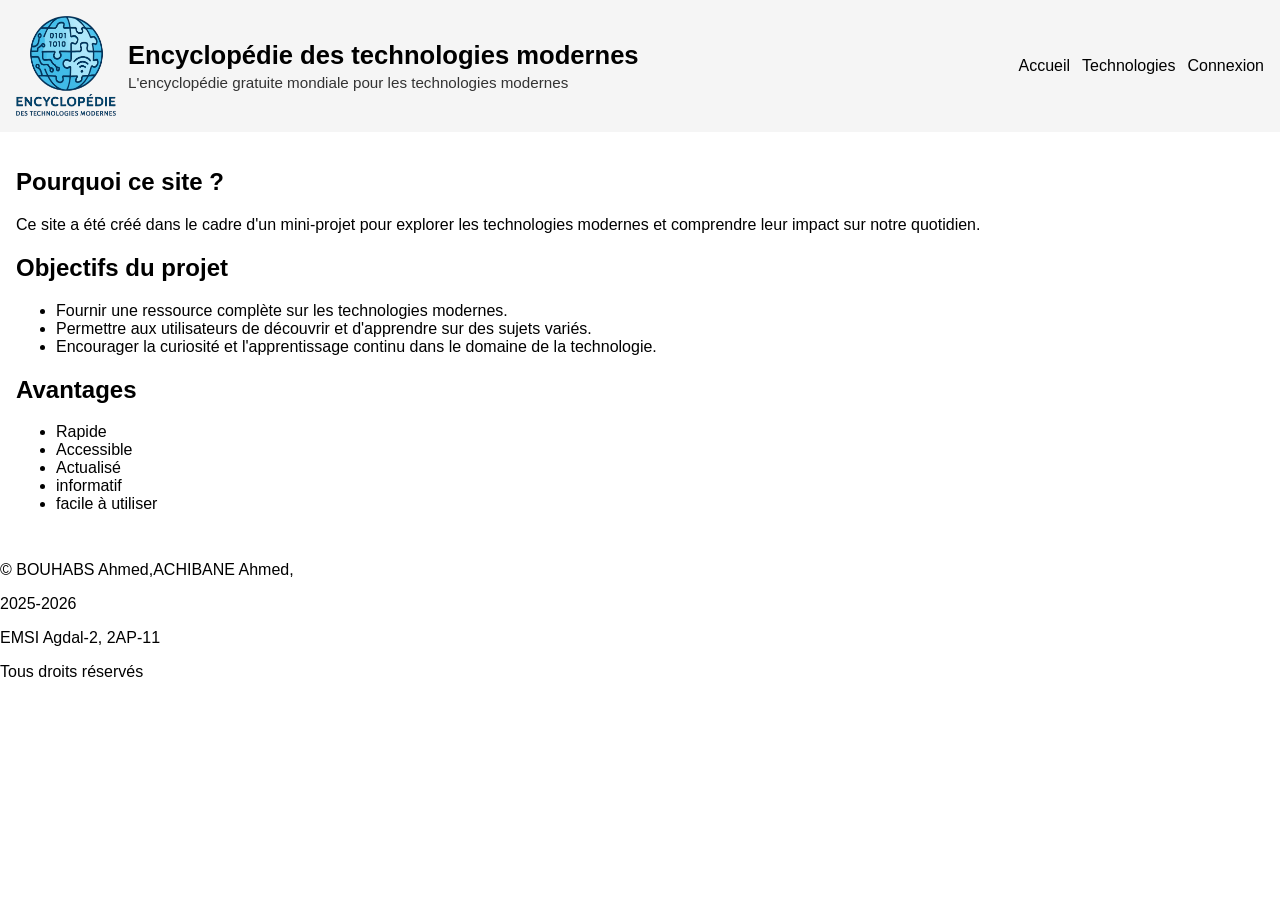
==== index.html @ a5cd09c3 "CSS + dropdown menu" ====
<!DOCTYPE html>
<html lang="en">
<head>
    <meta charset="UTF-8">
    <meta name="viewport" content="width=device-width, initial-scale=1.0">
    <title>Encyclopédie des technologies modernes</title>
    <link rel="icon" href="logo-projet.jpg" type="image/jpeg">
    <link rel="stylesheet" href="styles.css">
</head>

<body>
    <header>
        <div class="brand">
            <img src="logo-projet.jpg" alt="Logo Encyclopédie des technologies modernes" width="100" height="100">
            <div>
                <h1>Encyclopédie des technologies modernes</h1>
                <p>L'encyclopédie gratuite mondiale pour les technologies modernes</p>
            </div>
        </div>
        <nav>
            <a href="index.html">Accueil</a>
            <details>
                <summary>Technologies</summary>
                <div class="dropdown-links">
                    <a href="cloud.html">Cloud Computing</a>
                    <a href="ai.html">Intelligence Artificielle</a>
                    <a href="web.html">Développement Web</a>
                    <a href="Compare.html">Développement Mobile</a>
                </div>
            </details>
            <a class="login" href="login.html">Connexion</a>
        </nav>
    </header>
    <main>
        <section>
            <h2>Pourquoi ce site ?</h2>
            <p>Ce site a été créé dans le cadre d'un mini-projet pour explorer les technologies modernes et comprendre leur impact sur notre quotidien.</p>
        </section>
        <section>
            <h2>Objectifs du projet</h2>
            <ul>
                <li>Fournir une ressource complète sur les technologies modernes.</li>
                <li>Permettre aux utilisateurs de découvrir et d'apprendre sur des sujets variés.</li>
                <li>Encourager la curiosité et l'apprentissage continu dans le domaine de la technologie.</li>
            </ul>
        </section>
        <section>
            <h2>Avantages</h2>
            <ul>
                <li>Rapide</li>
                <li>Accessible</li>
                <li>Actualisé</li>
                <li>informatif</li>
                <li>facile à utiliser</li>
            </ul>
        </section>
    </main>
    <footer>
        <p>&copy; BOUHABS Ahmed,ACHIBANE Ahmed,</p>
        <p> 2025-2026</p>
        <p> EMSI Agdal-2, 2AP-11</p>
        <p> Tous droits réservés</p>
    </footer>
    </body>
---- styles.css ----
body {
    margin: 0;
    font-family: Arial, Helvetica, sans-serif;
}


header {
    display: flex;
    flex-wrap: wrap;
    align-items: center;
    gap: 16px;
    padding: 16px;
    background: #f5f5f5;
}


.brand {
    display: flex;
    align-items: center;
    gap: 12px;
}

.brand div {
    display: flex;
    flex-direction: column;
}

.brand h1 {
    margin: 0;
    font-size: 1.6rem;
}

.brand p {
    margin: 4px 0 0;
    font-size: 0.95rem;
    color: #333;
}


nav {
    display: flex;
    align-items: center;
    gap: 12px;
    margin-left: auto;
}

nav a, nav summary {
    text-decoration: none;
    color: #000;
    cursor: pointer;
    font-weight: 500;
}


nav details {
    position: relative;
}

nav details summary {
    list-style: none;
}

nav .dropdown-links {
    display: none;
    position: absolute;
    top: 100%;
    left: 0;
    background: #fff;
    border: 1px solid #ccc;
    padding: 8px;
    box-shadow: 0 2px 6px rgba(0,0,0,.15);
    min-width: 180px;
    z-index: 10;
}

nav details[open] .dropdown-links {
    display: flex;
    flex-direction: column;
}

nav .dropdown-links a {
    margin: 4px 0;
}


.page-title {
    width: 100%;
    margin: 0;
    padding-top: 10px;
}

main {
    padding: 16px;
}
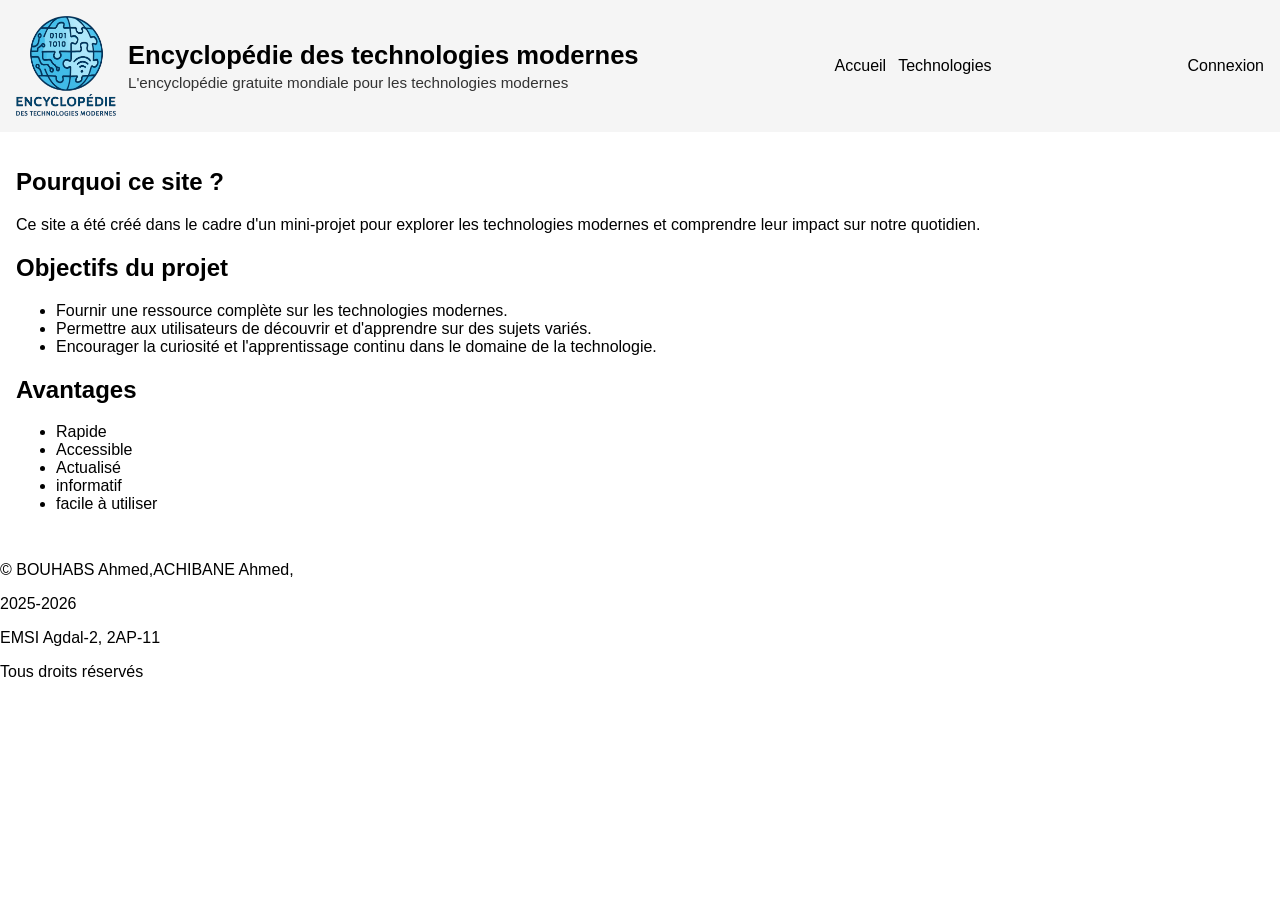
==== commit ad292d5d: "màj d'ecriture type shiii" ====
--- a/index.html
+++ b/index.html
@@ -17,7 +17,7 @@
                 <p>L'encyclopédie gratuite mondiale pour les technologies modernes</p>
             </div>
         </div>
-        <nav>
+        <nav class="main-nav">
             <a href="index.html">Accueil</a>
             <details>
                 <summary>Technologies</summary>
@@ -28,6 +28,8 @@
                     <a href="Compare.html">Développement Mobile</a>
                 </div>
             </details>
+        </nav>
+        <nav class="login-nav">
             <a class="login" href="login.html">Connexion</a>
         </nav>
     </header>
--- a/styles.css
+++ b/styles.css
@@ -84,12 +84,65 @@
 }
 
 
-.page-title {
-    width: 100%;
-    margin: 0;
-    padding-top: 10px;
+main {
+    padding: 16px;
 }
 
-main {
-    padding: 16px;
+
+.main-nav {
+    display: flex;
+    align-items: center;
+    gap: 12px;
+}
+
+.main-nav a, .main-nav summary {
+    text-decoration: none;
+    color: #000;
+    cursor: pointer;
+    font-weight: 500;
+}
+
+
+.main-nav details {
+    position: relative;
+}
+
+.main-nav details summary {
+    list-style: none;
+}
+
+.main-nav .dropdown-links {
+    display: none;
+    position: absolute;
+    top: 100%;
+    left: 0;
+    background: #fff;
+    border: 1px solid #ccc;
+    padding: 8px;
+    box-shadow: 0 2px 6px rgba(0,0,0,.15);
+    min-width: 180px;
+    z-index: 10;
+}
+
+.main-nav details[open] .dropdown-links {
+    display: flex;
+    flex-direction: column;
+}
+
+.main-nav .dropdown-links a {
+    margin: 4px 0;
+}
+
+
+.login-nav {
+    display: flex;
+    align-items: center;
+    margin-left: auto;
+}
+
+.login-nav a {
+    text-decoration: none;
+    color: #000;
+    cursor: pointer;
+    font-weight: 500;
 }
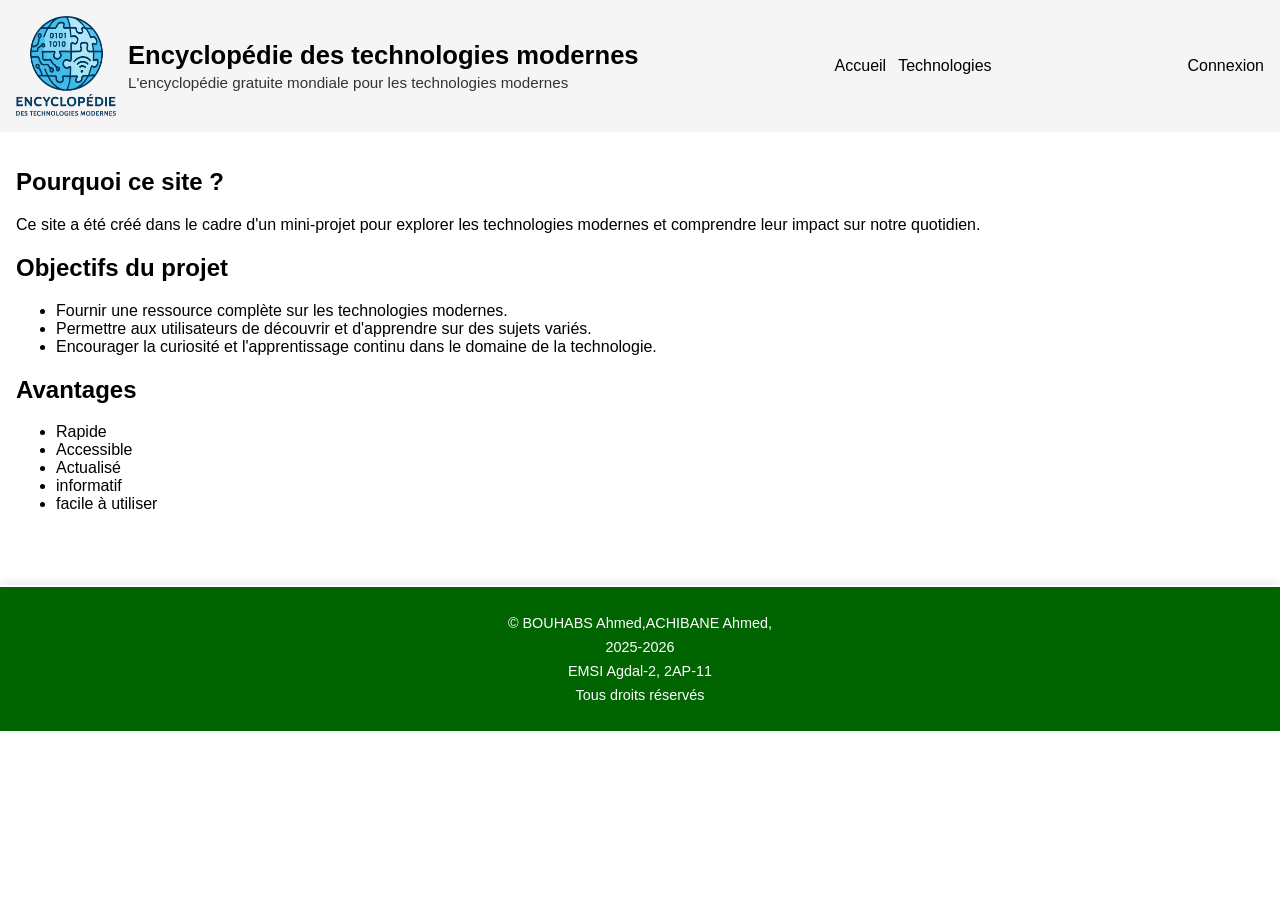
==== commit 9e2aafab: "màj" ====
--- a/index.html
+++ b/index.html
@@ -25,7 +25,7 @@
                     <a href="cloud.html">Cloud Computing</a>
                     <a href="ai.html">Intelligence Artificielle</a>
                     <a href="web.html">Développement Web</a>
-                    <a href="Compare.html">Développement Mobile</a>
+                    <a href="Compare.html">Comparaison entre les technologies</a>
                 </div>
             </details>
         </nav>
--- a/styles.css
+++ b/styles.css
@@ -145,4 +145,20 @@
     color: #000;
     cursor: pointer;
     font-weight: 500;
+}
+
+
+footer {
+    background-color: #006400;
+    color: #ffffff;
+    text-align: center;
+    padding: 20px;
+    margin-top: 40px;
+    border-top: 2px solid #ffffff;
+    box-shadow: 0 -2px 10px rgba(0,0,0,0.1);
+}
+
+footer p {
+    margin: 8px 0;
+    font-size: 0.9rem;
 }
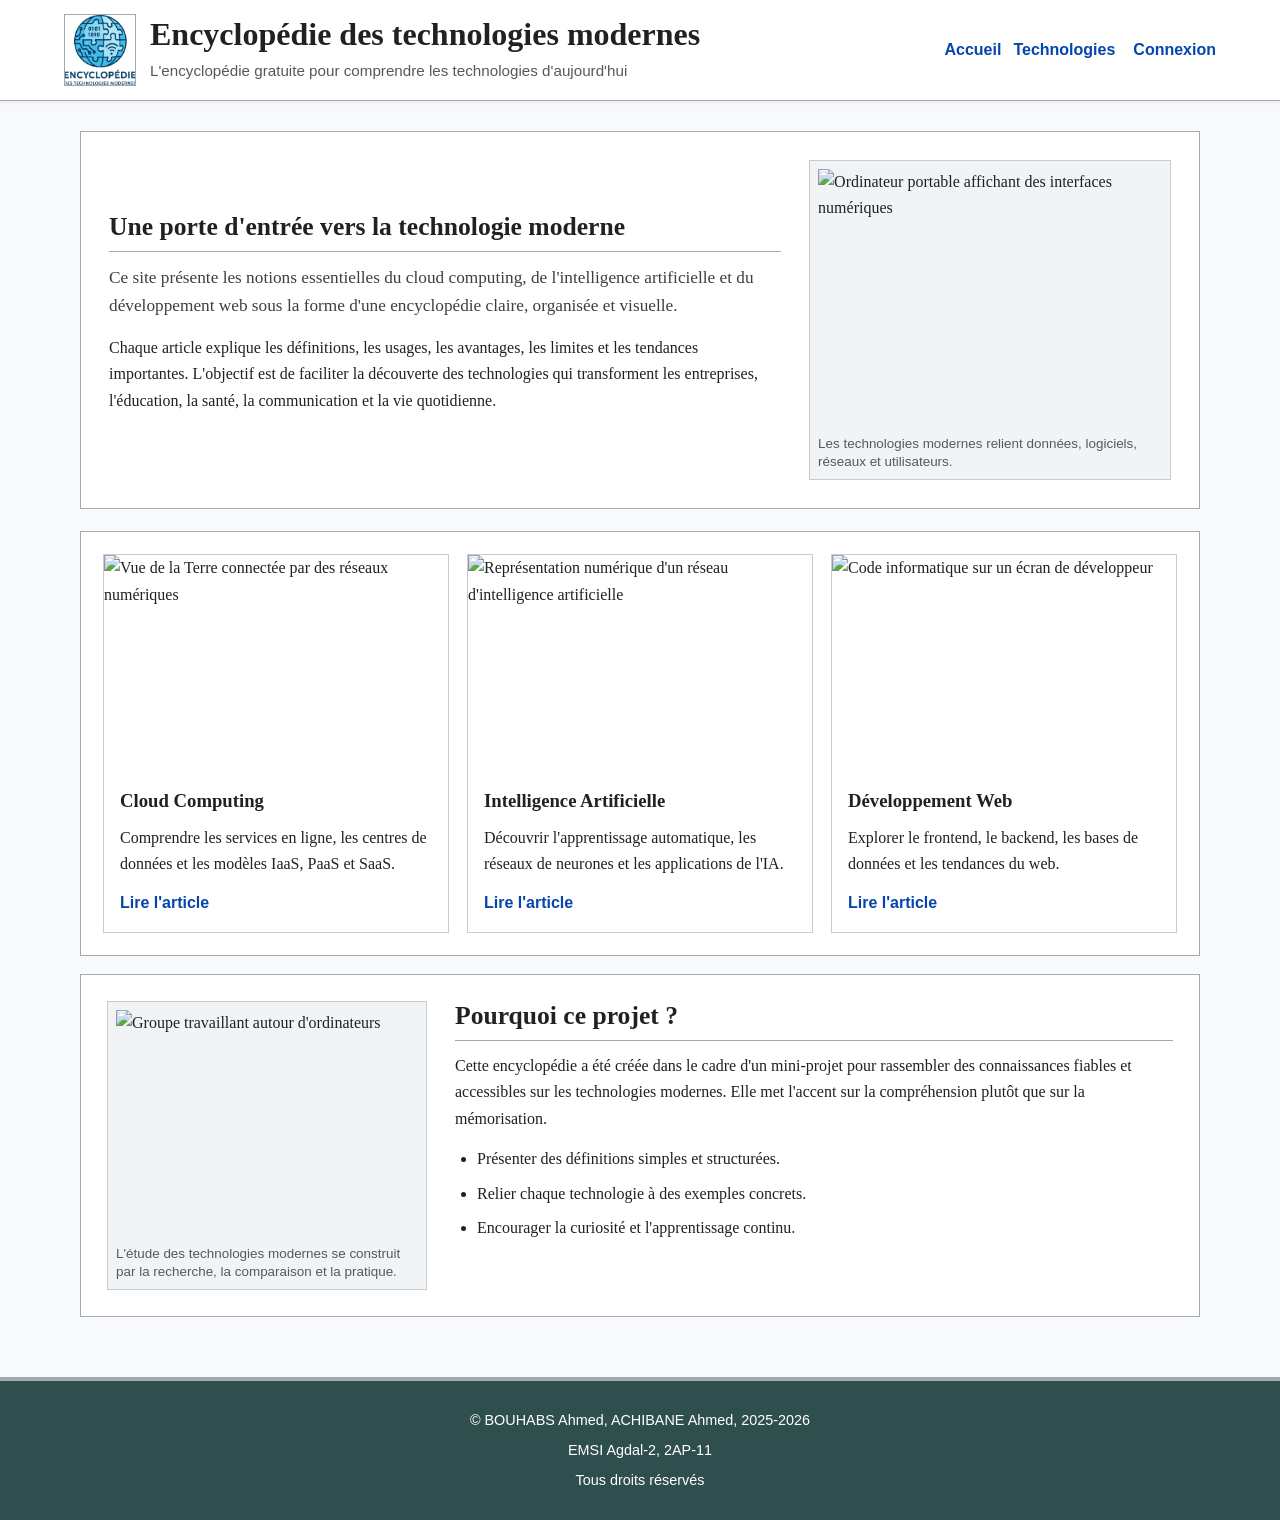
==== commit 6ecdf278: "vacation work" ====
--- a/index.html
+++ b/index.html
@@ -1,5 +1,5 @@
 <!DOCTYPE html>
-<html lang="en">
+<html lang="fr">
 <head>
     <meta charset="UTF-8">
     <meta name="viewport" content="width=device-width, initial-scale=1.0">
@@ -7,14 +7,13 @@
     <link rel="icon" href="logo-projet.jpg" type="image/jpeg">
     <link rel="stylesheet" href="styles.css">
 </head>
-
 <body>
     <header>
         <div class="brand">
             <img src="logo-projet.jpg" alt="Logo Encyclopédie des technologies modernes" width="100" height="100">
             <div>
                 <h1>Encyclopédie des technologies modernes</h1>
-                <p>L'encyclopédie gratuite mondiale pour les technologies modernes</p>
+                <p>L'encyclopédie gratuite pour comprendre les technologies d'aujourd'hui</p>
             </div>
         </div>
         <nav class="main-nav">
@@ -33,34 +32,70 @@
             <a class="login" href="login.html">Connexion</a>
         </nav>
     </header>
+
     <main>
-        <section>
-            <h2>Pourquoi ce site ?</h2>
-            <p>Ce site a été créé dans le cadre d'un mini-projet pour explorer les technologies modernes et comprendre leur impact sur notre quotidien.</p>
+        <section class="page-intro">
+            <div>
+                <h2>Une porte d'entrée vers la technologie moderne</h2>
+                <p class="lead">Ce site présente les notions essentielles du cloud computing, de l'intelligence artificielle et du développement web sous la forme d'une encyclopédie claire, organisée et visuelle.</p>
+                <p>Chaque article explique les définitions, les usages, les avantages, les limites et les tendances importantes. L'objectif est de faciliter la découverte des technologies qui transforment les entreprises, l'éducation, la santé, la communication et la vie quotidienne.</p>
+            </div>
+            <figure class="side-image">
+                <img src="https://images.unsplash.com/photo-1516321318423-f06f85e504b3?auto=format&fit=crop&w=900&q=80" alt="Ordinateur portable affichant des interfaces numériques">
+                <figcaption>Les technologies modernes relient données, logiciels, réseaux et utilisateurs.</figcaption>
+            </figure>
         </section>
-        <section>
-            <h2>Objectifs du projet</h2>
-            <ul>
-                <li>Fournir une ressource complète sur les technologies modernes.</li>
-                <li>Permettre aux utilisateurs de découvrir et d'apprendre sur des sujets variés.</li>
-                <li>Encourager la curiosité et l'apprentissage continu dans le domaine de la technologie.</li>
-            </ul>
+
+        <section class="topic-grid" aria-label="Articles principaux">
+            <article class="topic-card">
+                <img src="https://images.unsplash.com/photo-1451187580459-43490279c0fa?auto=format&fit=crop&w=900&q=80" alt="Vue de la Terre connectée par des réseaux numériques">
+                <div>
+                    <h3>Cloud Computing</h3>
+                    <p>Comprendre les services en ligne, les centres de données et les modèles IaaS, PaaS et SaaS.</p>
+                    <a href="cloud.html">Lire l'article</a>
+                </div>
+            </article>
+
+            <article class="topic-card">
+                <img src="https://images.unsplash.com/photo-1677442136019-21780ecad995?auto=format&fit=crop&w=900&q=80" alt="Représentation numérique d'un réseau d'intelligence artificielle">
+                <div>
+                    <h3>Intelligence Artificielle</h3>
+                    <p>Découvrir l'apprentissage automatique, les réseaux de neurones et les applications de l'IA.</p>
+                    <a href="ai.html">Lire l'article</a>
+                </div>
+            </article>
+
+            <article class="topic-card">
+                <img src="https://images.unsplash.com/photo-1498050108023-c5249f4df085?auto=format&fit=crop&w=900&q=80" alt="Code informatique sur un écran de développeur">
+                <div>
+                    <h3>Développement Web</h3>
+                    <p>Explorer le frontend, le backend, les bases de données et les tendances du web.</p>
+                    <a href="web.html">Lire l'article</a>
+                </div>
+            </article>
         </section>
-        <section>
-            <h2>Avantages</h2>
-            <ul>
-                <li>Rapide</li>
-                <li>Accessible</li>
-                <li>Actualisé</li>
-                <li>informatif</li>
-                <li>facile à utiliser</li>
-            </ul>
+
+        <section class="article-block image-left">
+            <div class="article-text">
+                <h2>Pourquoi ce projet ?</h2>
+                <p>Cette encyclopédie a été créée dans le cadre d'un mini-projet pour rassembler des connaissances fiables et accessibles sur les technologies modernes. Elle met l'accent sur la compréhension plutôt que sur la mémorisation.</p>
+                <ul>
+                    <li>Présenter des définitions simples et structurées.</li>
+                    <li>Relier chaque technologie à des exemples concrets.</li>
+                    <li>Encourager la curiosité et l'apprentissage continu.</li>
+                </ul>
+            </div>
+            <figure class="side-image">
+                <img src="https://images.unsplash.com/photo-1519389950473-47ba0277781c?auto=format&fit=crop&w=900&q=80" alt="Groupe travaillant autour d'ordinateurs">
+                <figcaption>L'étude des technologies modernes se construit par la recherche, la comparaison et la pratique.</figcaption>
+            </figure>
         </section>
     </main>
+
     <footer>
-        <p>&copy; BOUHABS Ahmed,ACHIBANE Ahmed,</p>
-        <p> 2025-2026</p>
-        <p> EMSI Agdal-2, 2AP-11</p>
-        <p> Tous droits réservés</p>
+        <p>&copy; BOUHABS Ahmed, ACHIBANE Ahmed, 2025-2026</p>
+        <p>EMSI Agdal-2, 2AP-11</p>
+        <p>Tous droits réservés</p>
     </footer>
-    </body>+</body>
+</html>
--- a/styles.css
+++ b/styles.css
@@ -1,57 +1,90 @@
+* {
+    box-sizing: border-box;
+}
 
 body {
     margin: 0;
-    font-family: Arial, Helvetica, sans-serif;
-}
-
+    color: #202122;
+    background: #f8f9fa;
+    font-family: Georgia, "Times New Roman", serif;
+    line-height: 1.65;
+}
+
+img {
+    max-width: 100%;
+    display: block;
+}
 
 header {
     display: flex;
     flex-wrap: wrap;
     align-items: center;
-    gap: 16px;
-    padding: 16px;
-    background: #f5f5f5;
-}
-
+    gap: 18px;
+    padding: 14px 5vw;
+    background: #ffffff;
+    border-bottom: 1px solid #a2a9b1;
+    box-shadow: 0 1px 4px rgba(32, 33, 34, 0.08);
+    position: sticky;
+    top: 0;
+    z-index: 20;
+}
 
 .brand {
     display: flex;
     align-items: center;
-    gap: 12px;
-}
-
-.brand div {
-    display: flex;
-    flex-direction: column;
+    gap: 14px;
+}
+
+.brand img {
+    width: 72px;
+    height: 72px;
+    object-fit: cover;
+    border: 1px solid #a2a9b1;
 }
 
 .brand h1 {
     margin: 0;
-    font-size: 1.6rem;
+    font-size: clamp(1.35rem, 2.5vw, 2.2rem);
+    line-height: 1.1;
+    font-weight: 700;
 }
 
 .brand p {
-    margin: 4px 0 0;
+    margin: 5px 0 0;
+    color: #54595d;
+    font-family: Arial, Helvetica, sans-serif;
     font-size: 0.95rem;
-    color: #333;
-}
-
-
-nav {
+}
+
+nav,
+.main-nav,
+.login-nav {
     display: flex;
     align-items: center;
     gap: 12px;
+}
+
+.main-nav {
     margin-left: auto;
 }
 
-nav a, nav summary {
+.login-nav {
+    margin-left: 0;
+}
+
+nav a,
+nav summary {
+    color: #0645ad;
+    cursor: pointer;
+    font-family: Arial, Helvetica, sans-serif;
+    font-weight: 600;
     text-decoration: none;
-    color: #000;
-    cursor: pointer;
-    font-weight: 500;
-}
-
+}
+
+nav a:hover,
+nav summary:hover {
+    text-decoration: underline;
+}
 
 nav details {
     position: relative;
@@ -64,101 +97,254 @@
 nav .dropdown-links {
     display: none;
     position: absolute;
-    top: 100%;
+    top: calc(100% + 10px);
     left: 0;
-    background: #fff;
-    border: 1px solid #ccc;
-    padding: 8px;
-    box-shadow: 0 2px 6px rgba(0,0,0,.15);
-    min-width: 180px;
-    z-index: 10;
+    min-width: 240px;
+    padding: 10px;
+    background: #ffffff;
+    border: 1px solid #a2a9b1;
+    box-shadow: 0 12px 28px rgba(32, 33, 34, 0.16);
+    z-index: 30;
 }
 
 nav details[open] .dropdown-links {
     display: flex;
     flex-direction: column;
-}
-
-nav .dropdown-links a {
-    margin: 4px 0;
-}
-
+    gap: 6px;
+}
 
 main {
+    width: min(1120px, calc(100% - 32px));
+    margin: 0 auto;
+    padding: 30px 0 42px;
+}
+
+.page-intro,
+.article-block,
+.topic-grid,
+.comparison-table,
+.auth-layout {
+    background: #ffffff;
+    border: 1px solid #a2a9b1;
+}
+
+.page-intro {
+    display: grid;
+    grid-template-columns: minmax(0, 1.3fr) minmax(260px, 0.7fr);
+    gap: 28px;
+    align-items: center;
+    padding: 28px;
+    margin-bottom: 22px;
+}
+
+.page-intro h2,
+.article-block h2 {
+    margin: 0 0 12px;
+    padding-bottom: 8px;
+    border-bottom: 1px solid #a2a9b1;
+    font-size: clamp(1.45rem, 2vw, 2rem);
+    line-height: 1.2;
+}
+
+.page-intro p,
+.article-block p {
+    margin: 0 0 14px;
+}
+
+.lead {
+    color: #3b4045;
+    font-size: 1.08rem;
+}
+
+.side-image {
+    margin: 0;
+    background: #f1f4f7;
+    border: 1px solid #c8ccd1;
+    padding: 8px;
+}
+
+.side-image img {
+    width: 100%;
+    aspect-ratio: 4 / 3;
+    object-fit: cover;
+}
+
+.side-image figcaption {
+    margin-top: 8px;
+    color: #54595d;
+    font-family: Arial, Helvetica, sans-serif;
+    font-size: 0.84rem;
+    line-height: 1.35;
+}
+
+.article-block {
+    display: grid;
+    grid-template-columns: minmax(0, 1fr) 320px;
+    gap: 28px;
+    align-items: start;
+    padding: 26px;
+    margin: 18px 0;
+}
+
+.article-block.image-left {
+    grid-template-columns: 320px minmax(0, 1fr);
+}
+
+.article-block.image-left .article-text {
+    order: 2;
+}
+
+.article-block.image-left .side-image {
+    order: 1;
+}
+
+.article-block ul {
+    margin: 10px 0 0;
+    padding-left: 22px;
+}
+
+.article-block li {
+    margin-bottom: 8px;
+}
+
+.topic-grid {
+    display: grid;
+    grid-template-columns: repeat(3, minmax(0, 1fr));
+    gap: 18px;
+    padding: 22px;
+    margin: 18px 0;
+}
+
+.topic-card {
+    border: 1px solid #c8ccd1;
+    background: #ffffff;
+}
+
+.topic-card img {
+    width: 100%;
+    aspect-ratio: 16 / 10;
+    object-fit: cover;
+}
+
+.topic-card div {
     padding: 16px;
 }
 
-
-.main-nav {
-    display: flex;
-    align-items: center;
-    gap: 12px;
-}
-
-.main-nav a, .main-nav summary {
+.topic-card h3 {
+    margin: 0 0 8px;
+}
+
+.topic-card p {
+    margin: 0 0 12px;
+}
+
+.topic-card a {
+    color: #0645ad;
+    font-family: Arial, Helvetica, sans-serif;
+    font-weight: 700;
     text-decoration: none;
-    color: #000;
+}
+
+.comparison-table {
+    width: 100%;
+    border-collapse: collapse;
+    margin: 18px 0;
+    font-family: Arial, Helvetica, sans-serif;
+}
+
+.comparison-table th,
+.comparison-table td {
+    padding: 14px;
+    border: 1px solid #a2a9b1;
+    vertical-align: top;
+}
+
+.comparison-table th {
+    background: #eaecf0;
+    text-align: left;
+}
+
+.auth-layout {
+    display: grid;
+    grid-template-columns: minmax(260px, 440px) minmax(260px, 1fr);
+    gap: 28px;
+    align-items: center;
+    padding: 28px;
+}
+
+form {
+    font-family: Arial, Helvetica, sans-serif;
+}
+
+label {
+    display: block;
+    margin-top: 14px;
+    font-weight: 700;
+}
+
+input[type="text"],
+input[type="email"],
+input[type="password"] {
+    width: 100%;
+    padding: 12px;
+    border: 1px solid #a2a9b1;
+    font-size: 1rem;
+}
+
+input[type="submit"] {
+    margin-top: 18px;
+    padding: 12px 18px;
+    color: #ffffff;
+    background: #3366cc;
+    border: 0;
     cursor: pointer;
-    font-weight: 500;
-}
-
-
-.main-nav details {
-    position: relative;
-}
-
-.main-nav details summary {
-    list-style: none;
-}
-
-.main-nav .dropdown-links {
-    display: none;
-    position: absolute;
-    top: 100%;
-    left: 0;
-    background: #fff;
-    border: 1px solid #ccc;
-    padding: 8px;
-    box-shadow: 0 2px 6px rgba(0,0,0,.15);
-    min-width: 180px;
-    z-index: 10;
-}
-
-.main-nav details[open] .dropdown-links {
-    display: flex;
-    flex-direction: column;
-}
-
-.main-nav .dropdown-links a {
-    margin: 4px 0;
-}
-
-
-.login-nav {
-    display: flex;
-    align-items: center;
-    margin-left: auto;
-}
-
-.login-nav a {
-    text-decoration: none;
-    color: #000;
-    cursor: pointer;
-    font-weight: 500;
-}
-
+    font-weight: 700;
+}
+
+form a {
+    display: block;
+    margin-top: 12px;
+    color: #0645ad;
+}
 
 footer {
-    background-color: #006400;
+    padding: 22px 5vw;
     color: #ffffff;
+    background-color: #2f4f4f;
+    border-top: 4px solid #a2a9b1;
     text-align: center;
-    padding: 20px;
-    margin-top: 40px;
-    border-top: 2px solid #ffffff;
-    box-shadow: 0 -2px 10px rgba(0,0,0,0.1);
+    font-family: Arial, Helvetica, sans-serif;
 }
 
 footer p {
-    margin: 8px 0;
+    margin: 6px 0;
     font-size: 0.9rem;
-}+}
+
+@media (max-width: 820px) {
+    header {
+        align-items: flex-start;
+    }
+
+    .main-nav,
+    .login-nav {
+        width: 100%;
+        margin-left: 0;
+    }
+
+    .page-intro,
+    .article-block,
+    .article-block.image-left,
+    .auth-layout {
+        grid-template-columns: 1fr;
+    }
+
+    .article-block.image-left .article-text,
+    .article-block.image-left .side-image {
+        order: initial;
+    }
+
+    .topic-grid {
+        grid-template-columns: 1fr;
+    }
+}
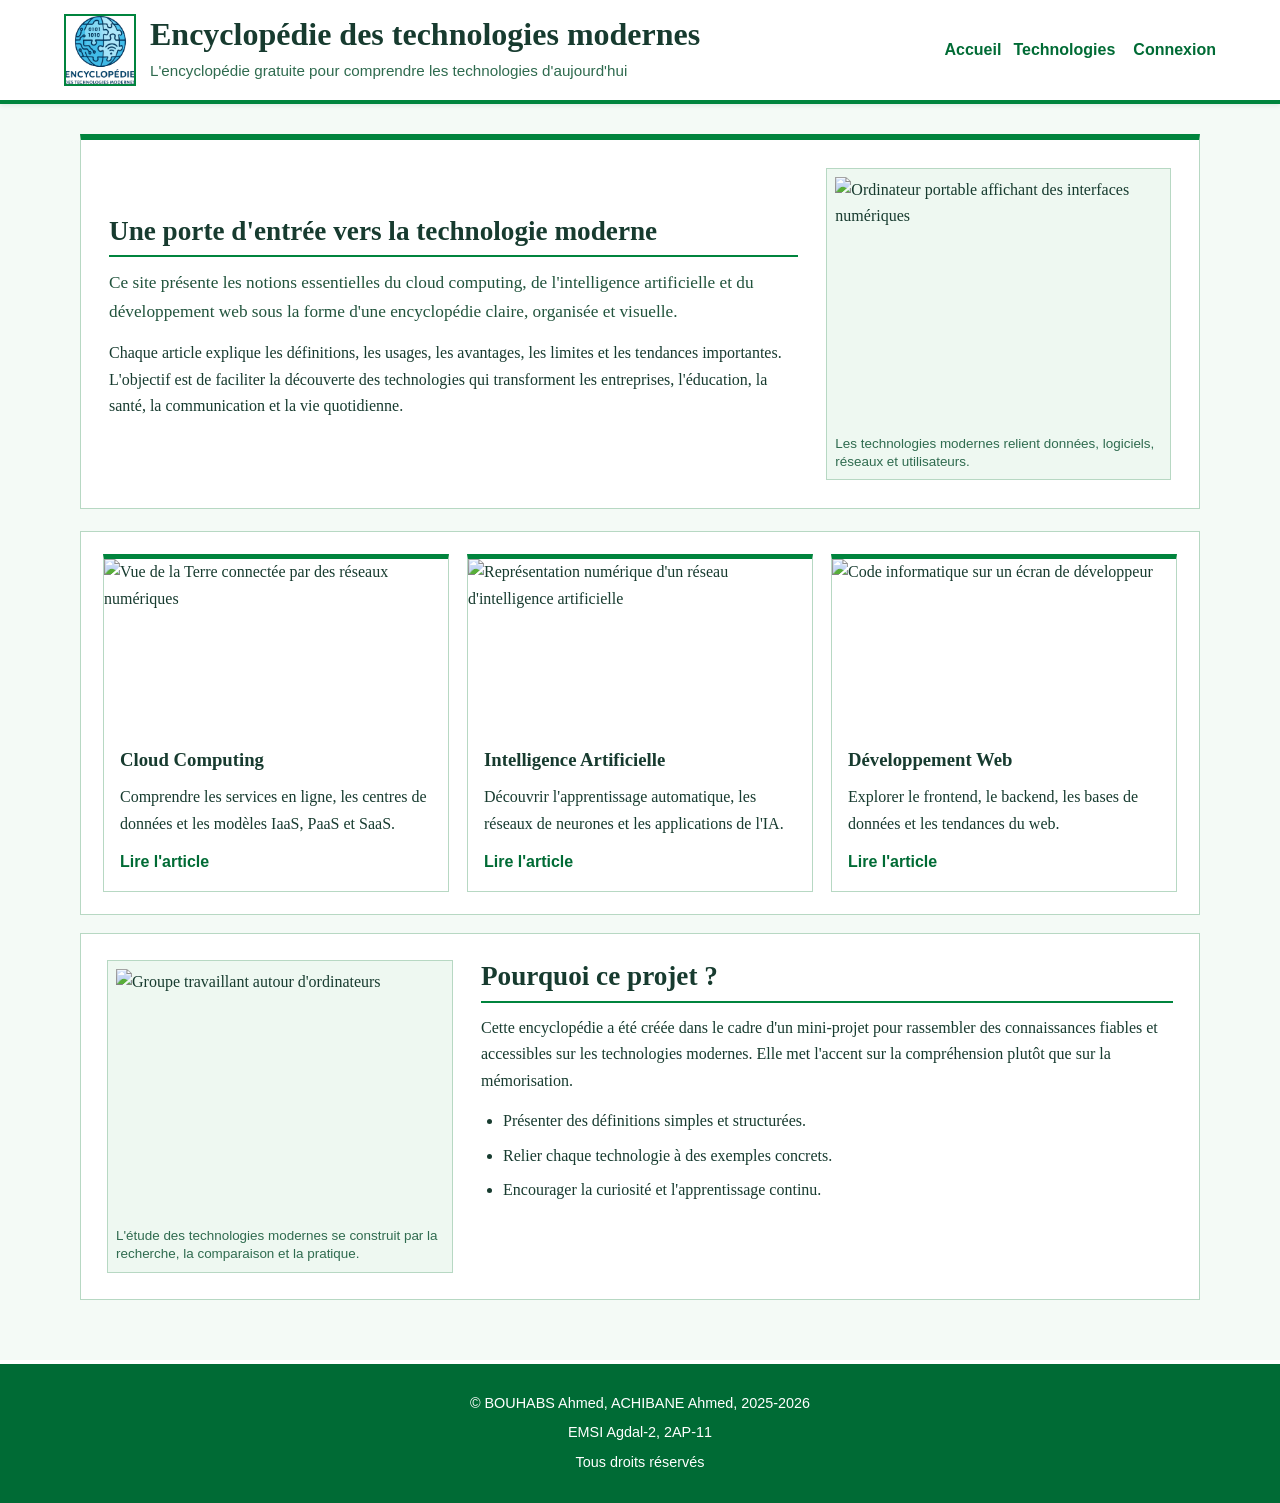
==== commit a581a536: "made it emsi color coded + a few edits" ====
--- a/index.html
+++ b/index.html
@@ -9,18 +9,18 @@
 </head>
 <body>
     <header>
-        <div class="brand">
+        <div class="logo">
             <img src="logo-projet.jpg" alt="Logo Encyclopédie des technologies modernes" width="100" height="100">
             <div>
                 <h1>Encyclopédie des technologies modernes</h1>
                 <p>L'encyclopédie gratuite pour comprendre les technologies d'aujourd'hui</p>
             </div>
         </div>
-        <nav class="main-nav">
+        <nav class="menu">
             <a href="index.html">Accueil</a>
             <details>
                 <summary>Technologies</summary>
-                <div class="dropdown-links">
+                <div class="sous-menu">
                     <a href="cloud.html">Cloud Computing</a>
                     <a href="ai.html">Intelligence Artificielle</a>
                     <a href="web.html">Développement Web</a>
@@ -28,26 +28,26 @@
                 </div>
             </details>
         </nav>
-        <nav class="login-nav">
-            <a class="login" href="login.html">Connexion</a>
+        <nav class="menu-login">
+            <a class="connexion" href="login.html">Connexion</a>
         </nav>
     </header>
 
     <main>
-        <section class="page-intro">
+        <section class="intro">
             <div>
                 <h2>Une porte d'entrée vers la technologie moderne</h2>
-                <p class="lead">Ce site présente les notions essentielles du cloud computing, de l'intelligence artificielle et du développement web sous la forme d'une encyclopédie claire, organisée et visuelle.</p>
+                <p class="resume">Ce site présente les notions essentielles du cloud computing, de l'intelligence artificielle et du développement web sous la forme d'une encyclopédie claire, organisée et visuelle.</p>
                 <p>Chaque article explique les définitions, les usages, les avantages, les limites et les tendances importantes. L'objectif est de faciliter la découverte des technologies qui transforment les entreprises, l'éducation, la santé, la communication et la vie quotidienne.</p>
             </div>
-            <figure class="side-image">
+            <figure class="image-article">
                 <img src="https://images.unsplash.com/photo-1516321318423-f06f85e504b3?auto=format&fit=crop&w=900&q=80" alt="Ordinateur portable affichant des interfaces numériques">
                 <figcaption>Les technologies modernes relient données, logiciels, réseaux et utilisateurs.</figcaption>
             </figure>
         </section>
 
-        <section class="topic-grid" aria-label="Articles principaux">
-            <article class="topic-card">
+        <section class="liste-articles" aria-label="Articles principaux">
+            <article class="carte">
                 <img src="https://images.unsplash.com/photo-1451187580459-43490279c0fa?auto=format&fit=crop&w=900&q=80" alt="Vue de la Terre connectée par des réseaux numériques">
                 <div>
                     <h3>Cloud Computing</h3>
@@ -56,7 +56,7 @@
                 </div>
             </article>
 
-            <article class="topic-card">
+            <article class="carte">
                 <img src="https://images.unsplash.com/photo-1677442136019-21780ecad995?auto=format&fit=crop&w=900&q=80" alt="Représentation numérique d'un réseau d'intelligence artificielle">
                 <div>
                     <h3>Intelligence Artificielle</h3>
@@ -65,7 +65,7 @@
                 </div>
             </article>
 
-            <article class="topic-card">
+            <article class="carte">
                 <img src="https://images.unsplash.com/photo-1498050108023-c5249f4df085?auto=format&fit=crop&w=900&q=80" alt="Code informatique sur un écran de développeur">
                 <div>
                     <h3>Développement Web</h3>
@@ -75,8 +75,8 @@
             </article>
         </section>
 
-        <section class="article-block image-left">
-            <div class="article-text">
+        <section class="bloc image-gauche">
+            <div class="texte">
                 <h2>Pourquoi ce projet ?</h2>
                 <p>Cette encyclopédie a été créée dans le cadre d'un mini-projet pour rassembler des connaissances fiables et accessibles sur les technologies modernes. Elle met l'accent sur la compréhension plutôt que sur la mémorisation.</p>
                 <ul>
@@ -85,7 +85,7 @@
                     <li>Encourager la curiosité et l'apprentissage continu.</li>
                 </ul>
             </div>
-            <figure class="side-image">
+            <figure class="image-article">
                 <img src="https://images.unsplash.com/photo-1519389950473-47ba0277781c?auto=format&fit=crop&w=900&q=80" alt="Groupe travaillant autour d'ordinateurs">
                 <figcaption>L'étude des technologies modernes se construit par la recherche, la comparaison et la pratique.</figcaption>
             </figure>
--- a/styles.css
+++ b/styles.css
@@ -4,8 +4,8 @@
 
 body {
     margin: 0;
-    color: #202122;
-    background: #f8f9fa;
+    color: #173b2f;
+    background: #f4faf6;
     font-family: Georgia, "Times New Roman", serif;
     line-height: 1.65;
 }
@@ -22,59 +22,57 @@
     gap: 18px;
     padding: 14px 5vw;
     background: #ffffff;
-    border-bottom: 1px solid #a2a9b1;
-    box-shadow: 0 1px 4px rgba(32, 33, 34, 0.08);
-    position: sticky;
-    top: 0;
+    border-bottom: 4px solid #00843d;
+    box-shadow: 0 1px 5px rgba(0, 82, 46, 0.12);
     z-index: 20;
 }
 
-.brand {
+.logo {
     display: flex;
     align-items: center;
     gap: 14px;
 }
 
-.brand img {
+.logo img {
     width: 72px;
     height: 72px;
     object-fit: cover;
-    border: 1px solid #a2a9b1;
-}
-
-.brand h1 {
+    border: 2px solid #00843d;
+}
+
+.logo h1 {
     margin: 0;
-    font-size: clamp(1.35rem, 2.5vw, 2.2rem);
+    font-size: 2rem;
     line-height: 1.1;
     font-weight: 700;
 }
 
-.brand p {
+.logo p {
     margin: 5px 0 0;
-    color: #54595d;
+    color: #2f6b4f;
     font-family: Arial, Helvetica, sans-serif;
     font-size: 0.95rem;
 }
 
 nav,
-.main-nav,
-.login-nav {
+.menu,
+.menu-login {
     display: flex;
     align-items: center;
     gap: 12px;
 }
 
-.main-nav {
+.menu {
     margin-left: auto;
 }
 
-.login-nav {
+.menu-login {
     margin-left: 0;
 }
 
 nav a,
 nav summary {
-    color: #0645ad;
+    color: #006b35;
     cursor: pointer;
     font-family: Arial, Helvetica, sans-serif;
     font-weight: 600;
@@ -83,6 +81,7 @@
 
 nav a:hover,
 nav summary:hover {
+    color: #004f2a;
     text-decoration: underline;
 }
 
@@ -94,179 +93,187 @@
     list-style: none;
 }
 
-nav .dropdown-links {
+nav .sous-menu {
     display: none;
     position: absolute;
-    top: calc(100% + 10px);
+    top: 30px;
     left: 0;
     min-width: 240px;
     padding: 10px;
     background: #ffffff;
-    border: 1px solid #a2a9b1;
-    box-shadow: 0 12px 28px rgba(32, 33, 34, 0.16);
+    border: 1px solid #00843d;
+    box-shadow: 0 12px 28px rgba(0, 82, 46, 0.16);
     z-index: 30;
 }
 
-nav details[open] .dropdown-links {
+nav details[open] .sous-menu {
     display: flex;
     flex-direction: column;
     gap: 6px;
 }
 
 main {
-    width: min(1120px, calc(100% - 32px));
+    width: 90%;
+    max-width: 1120px;
     margin: 0 auto;
     padding: 30px 0 42px;
 }
 
-.page-intro,
-.article-block,
-.topic-grid,
-.comparison-table,
-.auth-layout {
+.intro,
+.bloc,
+.liste-articles,
+.tableau-comparaison,
+.zone-formulaire {
     background: #ffffff;
-    border: 1px solid #a2a9b1;
-}
-
-.page-intro {
+    border: 1px solid #b7d8c3;
+}
+
+.intro {
     display: grid;
-    grid-template-columns: minmax(0, 1.3fr) minmax(260px, 0.7fr);
+    grid-template-columns: 2fr 1fr;
     gap: 28px;
     align-items: center;
     padding: 28px;
     margin-bottom: 22px;
-}
-
-.page-intro h2,
-.article-block h2 {
+    border-top: 6px solid #00843d;
+}
+
+.intro h2,
+.bloc h2 {
     margin: 0 0 12px;
     padding-bottom: 8px;
-    border-bottom: 1px solid #a2a9b1;
-    font-size: clamp(1.45rem, 2vw, 2rem);
+    border-bottom: 2px solid #00843d;
+    font-size: 1.7rem;
     line-height: 1.2;
 }
 
-.page-intro p,
-.article-block p {
+.intro p,
+.bloc p {
     margin: 0 0 14px;
 }
 
-.lead {
-    color: #3b4045;
+.resume {
+    color: #22543d;
     font-size: 1.08rem;
 }
 
-.side-image {
+.image-article {
     margin: 0;
-    background: #f1f4f7;
-    border: 1px solid #c8ccd1;
+    background: #eef8f1;
+    border: 1px solid #b7d8c3;
     padding: 8px;
 }
 
-.side-image img {
+.image-article img {
     width: 100%;
-    aspect-ratio: 4 / 3;
+    height: 250px;
     object-fit: cover;
 }
 
-.side-image figcaption {
+.image-article figcaption {
     margin-top: 8px;
-    color: #54595d;
+    color: #2f6b4f;
     font-family: Arial, Helvetica, sans-serif;
     font-size: 0.84rem;
     line-height: 1.35;
 }
 
-.article-block {
+.bloc {
     display: grid;
-    grid-template-columns: minmax(0, 1fr) 320px;
+    grid-template-columns: 2fr 1fr;
     gap: 28px;
     align-items: start;
     padding: 26px;
     margin: 18px 0;
 }
 
-.article-block.image-left {
-    grid-template-columns: 320px minmax(0, 1fr);
-}
-
-.article-block.image-left .article-text {
+.bloc.image-gauche {
+    grid-template-columns: 1fr 2fr;
+}
+
+.bloc.image-gauche .texte {
     order: 2;
 }
 
-.article-block.image-left .side-image {
+.bloc.image-gauche .image-article {
     order: 1;
 }
 
-.article-block ul {
+.bloc ul {
     margin: 10px 0 0;
     padding-left: 22px;
 }
 
-.article-block li {
+.bloc li {
     margin-bottom: 8px;
 }
 
-.topic-grid {
+.liste-articles {
     display: grid;
-    grid-template-columns: repeat(3, minmax(0, 1fr));
+    grid-template-columns: 1fr 1fr 1fr;
     gap: 18px;
     padding: 22px;
     margin: 18px 0;
 }
 
-.topic-card {
-    border: 1px solid #c8ccd1;
+.carte {
+    border: 1px solid #b7d8c3;
     background: #ffffff;
-}
-
-.topic-card img {
+    border-top: 5px solid #00843d;
+}
+
+.carte img {
     width: 100%;
-    aspect-ratio: 16 / 10;
+    height: 170px;
     object-fit: cover;
 }
 
-.topic-card div {
+.carte div {
     padding: 16px;
 }
 
-.topic-card h3 {
+.carte h3 {
     margin: 0 0 8px;
 }
 
-.topic-card p {
+.carte p {
     margin: 0 0 12px;
 }
 
-.topic-card a {
-    color: #0645ad;
+.carte a {
+    color: #006b35;
     font-family: Arial, Helvetica, sans-serif;
     font-weight: 700;
     text-decoration: none;
 }
 
-.comparison-table {
+.carte a:hover {
+    color: #004f2a;
+    text-decoration: underline;
+}
+
+.tableau-comparaison {
     width: 100%;
     border-collapse: collapse;
     margin: 18px 0;
     font-family: Arial, Helvetica, sans-serif;
 }
 
-.comparison-table th,
-.comparison-table td {
+.tableau-comparaison th,
+.tableau-comparaison td {
     padding: 14px;
-    border: 1px solid #a2a9b1;
+    border: 1px solid #b7d8c3;
     vertical-align: top;
 }
 
-.comparison-table th {
-    background: #eaecf0;
+.tableau-comparaison th {
+    background: #e1f2e7;
     text-align: left;
 }
 
-.auth-layout {
+.zone-formulaire {
     display: grid;
-    grid-template-columns: minmax(260px, 440px) minmax(260px, 1fr);
+    grid-template-columns: 1fr 1fr;
     gap: 28px;
     align-items: center;
     padding: 28px;
@@ -287,31 +294,43 @@
 input[type="password"] {
     width: 100%;
     padding: 12px;
-    border: 1px solid #a2a9b1;
+    border: 1px solid #8fc29f;
     font-size: 1rem;
+}
+
+input[type="text"]:focus,
+input[type="email"]:focus,
+input[type="password"]:focus {
+    border-color: #00843d;
+    box-shadow: 0 0 0 3px rgba(0, 132, 61, 0.16);
+    outline: none;
 }
 
 input[type="submit"] {
     margin-top: 18px;
     padding: 12px 18px;
     color: #ffffff;
-    background: #3366cc;
+    background: #00843d;
     border: 0;
     cursor: pointer;
     font-weight: 700;
 }
 
+input[type="submit"]:hover {
+    background: #006b35;
+}
+
 form a {
     display: block;
     margin-top: 12px;
-    color: #0645ad;
+    color: #006b35;
 }
 
 footer {
     padding: 22px 5vw;
     color: #ffffff;
-    background-color: #2f4f4f;
-    border-top: 4px solid #a2a9b1;
+    background-color: #006b35;
+    border-top: 4px solid #ffffff;
     text-align: center;
     font-family: Arial, Helvetica, sans-serif;
 }
@@ -326,25 +345,29 @@
         align-items: flex-start;
     }
 
-    .main-nav,
-    .login-nav {
+    .logo h1 {
+        font-size: 1.5rem;
+    }
+
+    .menu,
+    .menu-login {
         width: 100%;
         margin-left: 0;
     }
 
-    .page-intro,
-    .article-block,
-    .article-block.image-left,
-    .auth-layout {
+    .intro,
+    .bloc,
+    .bloc.image-gauche,
+    .zone-formulaire {
         grid-template-columns: 1fr;
     }
 
-    .article-block.image-left .article-text,
-    .article-block.image-left .side-image {
+    .bloc.image-gauche .texte,
+    .bloc.image-gauche .image-article {
         order: initial;
     }
 
-    .topic-grid {
+    .liste-articles {
         grid-template-columns: 1fr;
     }
 }
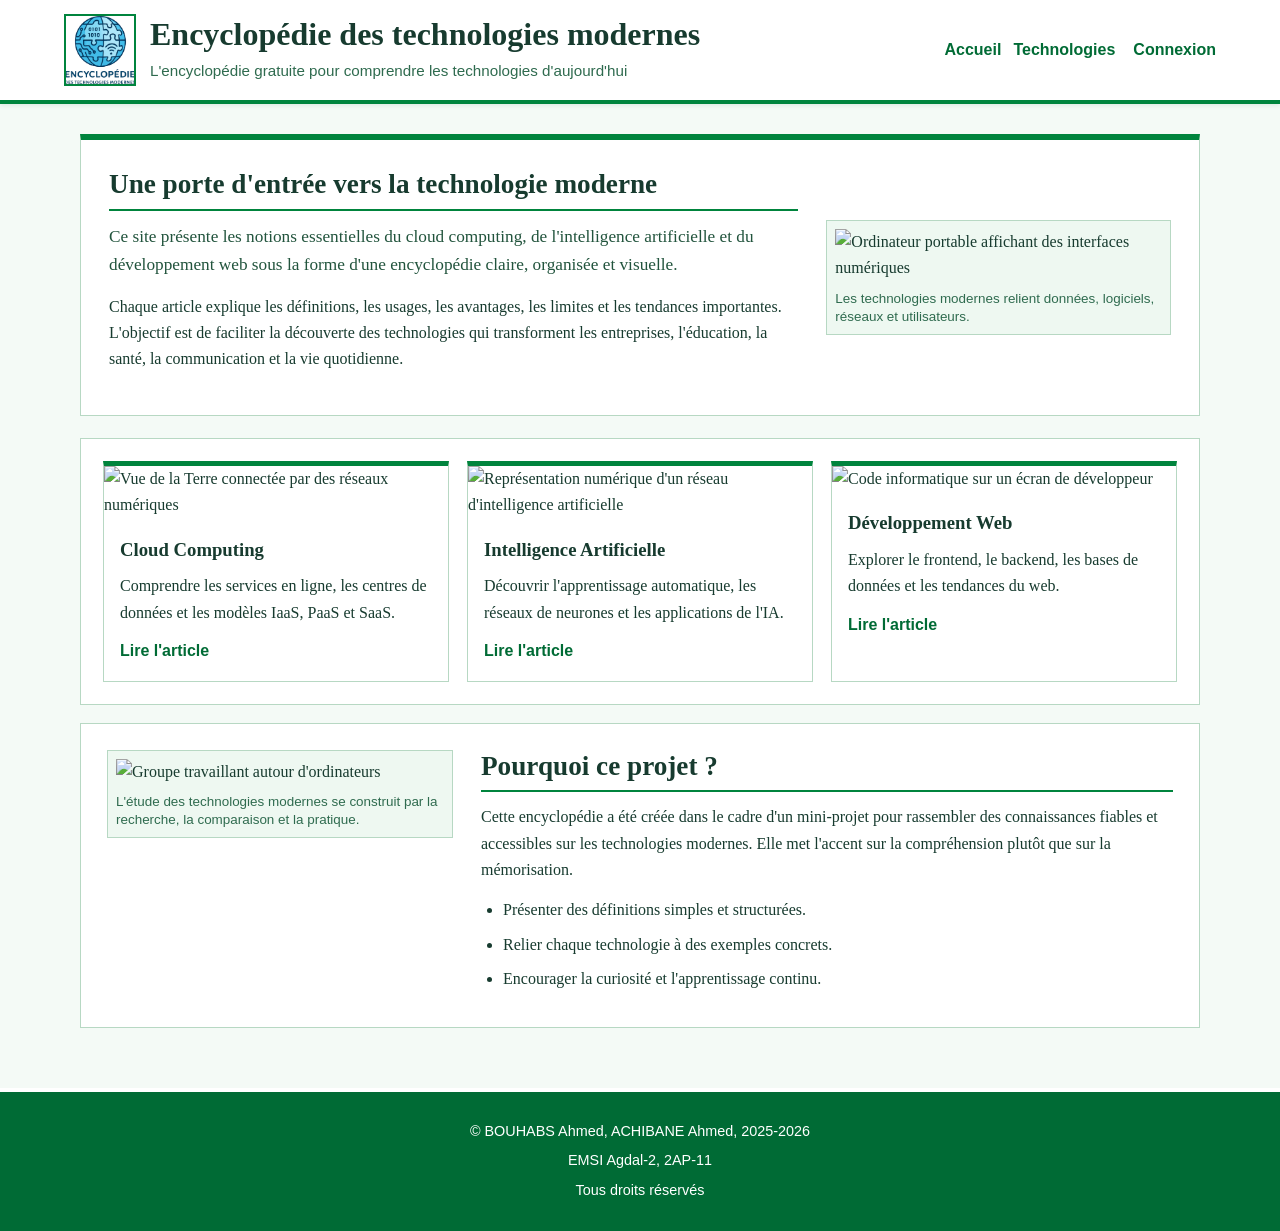
==== commit 83e952d3: "edited IDs/Classes/etc..." ====
--- a/index.html
+++ b/index.html
@@ -20,7 +20,7 @@
             <a href="index.html">Accueil</a>
             <details>
                 <summary>Technologies</summary>
-                <div class="sous-menu">
+                <div class="submenu">
                     <a href="cloud.html">Cloud Computing</a>
                     <a href="ai.html">Intelligence Artificielle</a>
                     <a href="web.html">Développement Web</a>
@@ -28,7 +28,7 @@
                 </div>
             </details>
         </nav>
-        <nav class="menu-login">
+        <nav class="menulogin">
             <a class="connexion" href="login.html">Connexion</a>
         </nav>
     </header>
@@ -40,15 +40,15 @@
                 <p class="resume">Ce site présente les notions essentielles du cloud computing, de l'intelligence artificielle et du développement web sous la forme d'une encyclopédie claire, organisée et visuelle.</p>
                 <p>Chaque article explique les définitions, les usages, les avantages, les limites et les tendances importantes. L'objectif est de faciliter la découverte des technologies qui transforment les entreprises, l'éducation, la santé, la communication et la vie quotidienne.</p>
             </div>
-            <figure class="image-article">
-                <img src="https://images.unsplash.com/photo-1516321318423-f06f85e504b3?auto=format&fit=crop&w=900&q=80" alt="Ordinateur portable affichant des interfaces numériques">
+            <figure class="imagearticle">
+                <img src="https://images.unsplash.com/photo-1516321318423-f06f85e504b3" alt="Ordinateur portable affichant des interfaces numériques">
                 <figcaption>Les technologies modernes relient données, logiciels, réseaux et utilisateurs.</figcaption>
             </figure>
         </section>
 
-        <section class="liste-articles" aria-label="Articles principaux">
+        <section class="listearticles" aria-label="Articles principaux">
             <article class="carte">
-                <img src="https://images.unsplash.com/photo-1451187580459-43490279c0fa?auto=format&fit=crop&w=900&q=80" alt="Vue de la Terre connectée par des réseaux numériques">
+                <img src="https://images.unsplash.com/photo-1451187580459-43490279c0fa" alt="Vue de la Terre connectée par des réseaux numériques">
                 <div>
                     <h3>Cloud Computing</h3>
                     <p>Comprendre les services en ligne, les centres de données et les modèles IaaS, PaaS et SaaS.</p>
@@ -57,7 +57,7 @@
             </article>
 
             <article class="carte">
-                <img src="https://images.unsplash.com/photo-1677442136019-21780ecad995?auto=format&fit=crop&w=900&q=80" alt="Représentation numérique d'un réseau d'intelligence artificielle">
+                <img src="https://images.unsplash.com/photo-1677442136019-21780ecad995" alt="Représentation numérique d'un réseau d'intelligence artificielle">
                 <div>
                     <h3>Intelligence Artificielle</h3>
                     <p>Découvrir l'apprentissage automatique, les réseaux de neurones et les applications de l'IA.</p>
@@ -66,7 +66,7 @@
             </article>
 
             <article class="carte">
-                <img src="https://images.unsplash.com/photo-1498050108023-c5249f4df085?auto=format&fit=crop&w=900&q=80" alt="Code informatique sur un écran de développeur">
+                <img src="https://images.unsplash.com/photo-1498050108023-c5249f4df085" alt="Code informatique sur un écran de développeur">
                 <div>
                     <h3>Développement Web</h3>
                     <p>Explorer le frontend, le backend, les bases de données et les tendances du web.</p>
@@ -75,7 +75,7 @@
             </article>
         </section>
 
-        <section class="bloc image-gauche">
+        <section class="bloc imagegauche">
             <div class="texte">
                 <h2>Pourquoi ce projet ?</h2>
                 <p>Cette encyclopédie a été créée dans le cadre d'un mini-projet pour rassembler des connaissances fiables et accessibles sur les technologies modernes. Elle met l'accent sur la compréhension plutôt que sur la mémorisation.</p>
@@ -85,8 +85,8 @@
                     <li>Encourager la curiosité et l'apprentissage continu.</li>
                 </ul>
             </div>
-            <figure class="image-article">
-                <img src="https://images.unsplash.com/photo-1519389950473-47ba0277781c?auto=format&fit=crop&w=900&q=80" alt="Groupe travaillant autour d'ordinateurs">
+            <figure class="imagearticle">
+                <img src="https://images.unsplash.com/photo-1519389950473-47ba0277781c" alt="Groupe travaillant autour d'ordinateurs">
                 <figcaption>L'étude des technologies modernes se construit par la recherche, la comparaison et la pratique.</figcaption>
             </figure>
         </section>
--- a/styles.css
+++ b/styles.css
@@ -56,22 +56,18 @@
 
 nav,
 .menu,
-.menu-login {
+.menulogin {
     display: flex;
     align-items: center;
     gap: 12px;
+    margin-left: 0;
 }
 
 .menu {
     margin-left: auto;
 }
 
-.menu-login {
-    margin-left: 0;
-}
-
-nav a,
-nav summary {
+nav a, nav summary {
     color: #006b35;
     cursor: pointer;
     font-family: Arial, Helvetica, sans-serif;
@@ -79,8 +75,7 @@
     text-decoration: none;
 }
 
-nav a:hover,
-nav summary:hover {
+nav a:hover, nav summary:hover {
     color: #004f2a;
     text-decoration: underline;
 }
@@ -93,7 +88,7 @@
     list-style: none;
 }
 
-nav .sous-menu {
+nav .submenu {
     display: none;
     position: absolute;
     top: 30px;
@@ -106,7 +101,7 @@
     z-index: 30;
 }
 
-nav details[open] .sous-menu {
+nav details[open] .submenu {
     display: flex;
     flex-direction: column;
     gap: 6px;
@@ -119,11 +114,7 @@
     padding: 30px 0 42px;
 }
 
-.intro,
-.bloc,
-.liste-articles,
-.tableau-comparaison,
-.zone-formulaire {
+.intro,.bloc,.listearticles,.tabcomparaison,.zoneform {
     background: #ffffff;
     border: 1px solid #b7d8c3;
 }
@@ -138,8 +129,7 @@
     border-top: 6px solid #00843d;
 }
 
-.intro h2,
-.bloc h2 {
+.intro h2,.bloc h2 {
     margin: 0 0 12px;
     padding-bottom: 8px;
     border-bottom: 2px solid #00843d;
@@ -147,8 +137,7 @@
     line-height: 1.2;
 }
 
-.intro p,
-.bloc p {
+.intro p,.bloc p {
     margin: 0 0 14px;
 }
 
@@ -157,20 +146,18 @@
     font-size: 1.08rem;
 }
 
-.image-article {
+.imagearticle {
     margin: 0;
     background: #eef8f1;
     border: 1px solid #b7d8c3;
     padding: 8px;
 }
 
-.image-article img {
+.imagearticle img {
     width: 100%;
-    height: 250px;
-    object-fit: cover;
-}
-
-.image-article figcaption {
+}
+
+.imagearticle figcaption {
     margin-top: 8px;
     color: #2f6b4f;
     font-family: Arial, Helvetica, sans-serif;
@@ -187,15 +174,15 @@
     margin: 18px 0;
 }
 
-.bloc.image-gauche {
+.bloc.imagegauche {
     grid-template-columns: 1fr 2fr;
 }
 
-.bloc.image-gauche .texte {
+.bloc.imagegauche .texte {
     order: 2;
 }
 
-.bloc.image-gauche .image-article {
+.bloc.imagegauche .imagearticle {
     order: 1;
 }
 
@@ -208,7 +195,7 @@
     margin-bottom: 8px;
 }
 
-.liste-articles {
+.listearticles {
     display: grid;
     grid-template-columns: 1fr 1fr 1fr;
     gap: 18px;
@@ -224,8 +211,6 @@
 
 .carte img {
     width: 100%;
-    height: 170px;
-    object-fit: cover;
 }
 
 .carte div {
@@ -252,26 +237,25 @@
     text-decoration: underline;
 }
 
-.tableau-comparaison {
+.tabcomparaison {
     width: 100%;
     border-collapse: collapse;
     margin: 18px 0;
     font-family: Arial, Helvetica, sans-serif;
 }
 
-.tableau-comparaison th,
-.tableau-comparaison td {
+.tabcomparaison th,.tabcomparaison td {
     padding: 14px;
     border: 1px solid #b7d8c3;
     vertical-align: top;
 }
 
-.tableau-comparaison th {
+.tabcomparaison th {
     background: #e1f2e7;
     text-align: left;
 }
 
-.zone-formulaire {
+.zoneform {
     display: grid;
     grid-template-columns: 1fr 1fr;
     gap: 28px;
@@ -289,18 +273,14 @@
     font-weight: 700;
 }
 
-input[type="text"],
-input[type="email"],
-input[type="password"] {
+input[type="text"],input[type="email"],input[type="password"] {
     width: 100%;
     padding: 12px;
     border: 1px solid #8fc29f;
     font-size: 1rem;
 }
 
-input[type="text"]:focus,
-input[type="email"]:focus,
-input[type="password"]:focus {
+input[type="text"]:focus,input[type="email"]:focus,input[type="password"]:focus {
     border-color: #00843d;
     box-shadow: 0 0 0 3px rgba(0, 132, 61, 0.16);
     outline: none;
@@ -350,24 +330,24 @@
     }
 
     .menu,
-    .menu-login {
+    .menulogin {
         width: 100%;
         margin-left: 0;
     }
 
     .intro,
     .bloc,
-    .bloc.image-gauche,
-    .zone-formulaire {
+    .bloc.imagegauche,
+    .zoneform {
         grid-template-columns: 1fr;
     }
 
-    .bloc.image-gauche .texte,
-    .bloc.image-gauche .image-article {
+    .bloc.imagegauche .texte,
+    .bloc.imagegauche .imagearticle {
         order: initial;
     }
 
-    .liste-articles {
+    .listearticles {
         grid-template-columns: 1fr;
     }
 }
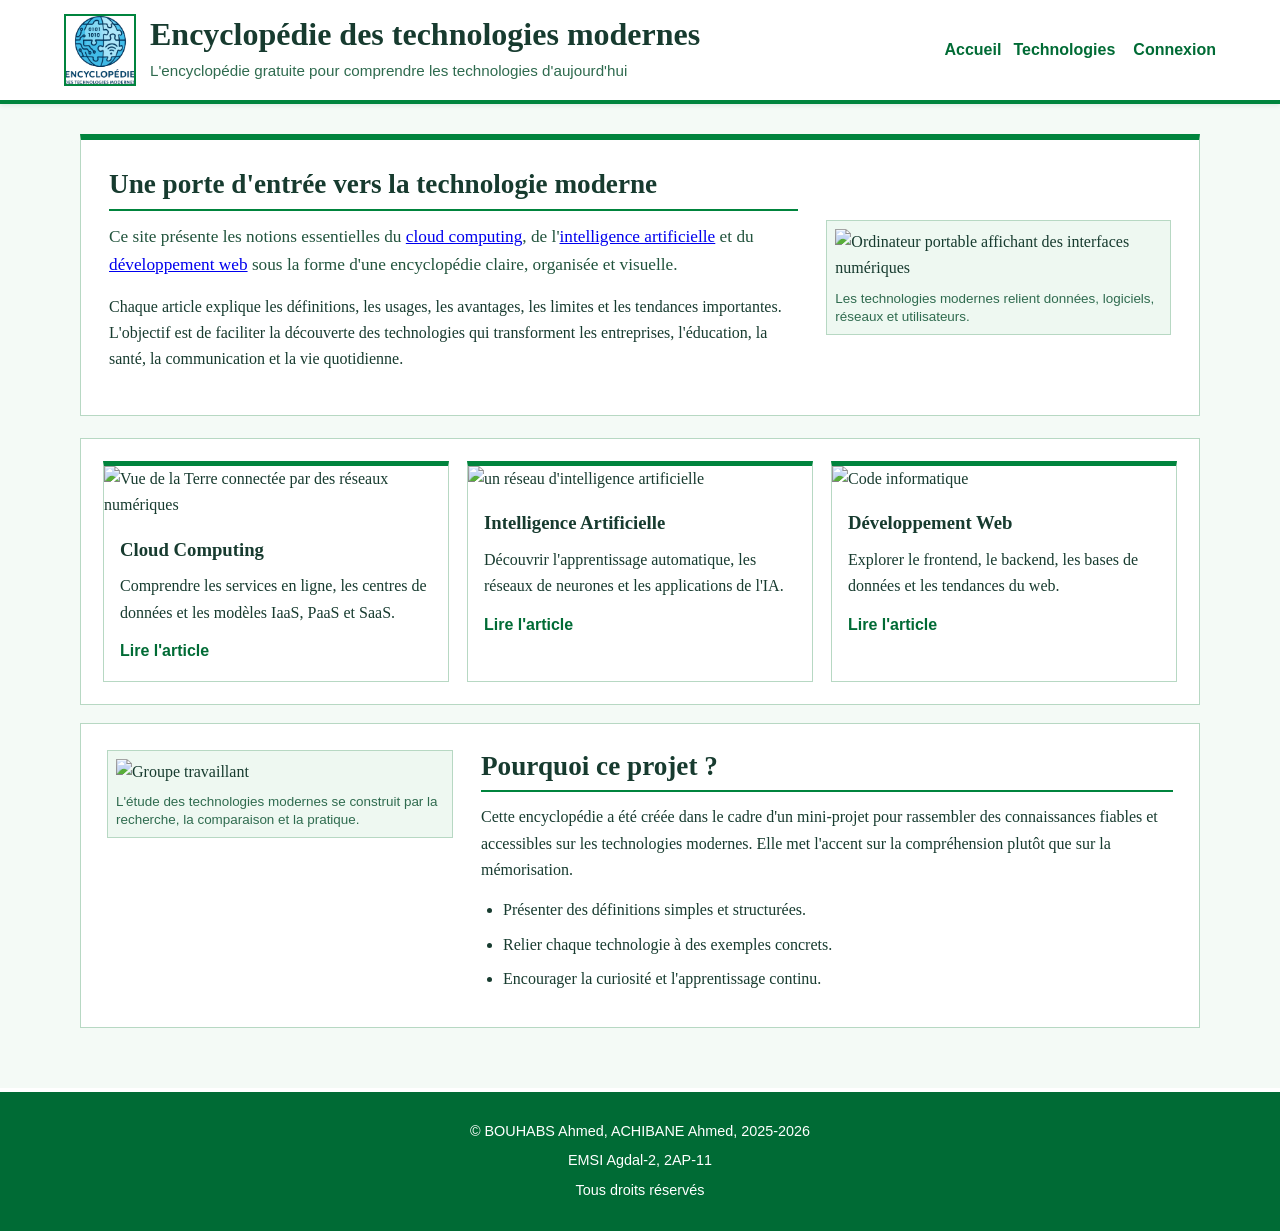
==== commit b9732765: "edited some stuff to more fit the encyclopedia" ====
--- a/index.html
+++ b/index.html
@@ -6,11 +6,14 @@
     <title>Encyclopédie des technologies modernes</title>
     <link rel="icon" href="logo-projet.jpg" type="image/jpeg">
     <link rel="stylesheet" href="styles.css">
+    <script src="script.js"></script>
 </head>
 <body>
     <header>
         <div class="logo">
-            <img src="logo-projet.jpg" alt="Logo Encyclopédie des technologies modernes" width="100" height="100">
+            <a href="index.html">
+                <img src="logo-projet.jpg" alt="Logo Encyclopédie des technologies modernes" width="100" height="100">
+            </a>
             <div>
                 <h1>Encyclopédie des technologies modernes</h1>
                 <p>L'encyclopédie gratuite pour comprendre les technologies d'aujourd'hui</p>
@@ -37,7 +40,7 @@
         <section class="intro">
             <div>
                 <h2>Une porte d'entrée vers la technologie moderne</h2>
-                <p class="resume">Ce site présente les notions essentielles du cloud computing, de l'intelligence artificielle et du développement web sous la forme d'une encyclopédie claire, organisée et visuelle.</p>
+                <p class="resume">Ce site présente les notions essentielles du <a href="cloud.html">cloud computing</a>, de l'<a href="ai.html">intelligence artificielle</a> et du <a href="web.html">développement web</a> sous la forme d'une encyclopédie claire, organisée et visuelle.</p>
                 <p>Chaque article explique les définitions, les usages, les avantages, les limites et les tendances importantes. L'objectif est de faciliter la découverte des technologies qui transforment les entreprises, l'éducation, la santé, la communication et la vie quotidienne.</p>
             </div>
             <figure class="imagearticle">
@@ -57,7 +60,7 @@
             </article>
 
             <article class="carte">
-                <img src="https://images.unsplash.com/photo-1677442136019-21780ecad995" alt="Représentation numérique d'un réseau d'intelligence artificielle">
+                <img src="https://images.unsplash.com/photo-1677442136019-21780ecad995" alt="un réseau d'intelligence artificielle">
                 <div>
                     <h3>Intelligence Artificielle</h3>
                     <p>Découvrir l'apprentissage automatique, les réseaux de neurones et les applications de l'IA.</p>
@@ -66,7 +69,7 @@
             </article>
 
             <article class="carte">
-                <img src="https://images.unsplash.com/photo-1498050108023-c5249f4df085" alt="Code informatique sur un écran de développeur">
+                <img src="https://images.unsplash.com/photo-1498050108023-c5249f4df085" alt="Code informatique">
                 <div>
                     <h3>Développement Web</h3>
                     <p>Explorer le frontend, le backend, les bases de données et les tendances du web.</p>
@@ -86,7 +89,7 @@
                 </ul>
             </div>
             <figure class="imagearticle">
-                <img src="https://images.unsplash.com/photo-1519389950473-47ba0277781c" alt="Groupe travaillant autour d'ordinateurs">
+                <img src="https://images.unsplash.com/photo-1519389950473-47ba0277781c" alt="Groupe travaillant">
                 <figcaption>L'étude des technologies modernes se construit par la recherche, la comparaison et la pratique.</figcaption>
             </figure>
         </section>
--- a/styles.css
+++ b/styles.css
@@ -342,10 +342,6 @@
         grid-template-columns: 1fr;
     }
 
-    .bloc.imagegauche .texte,
-    .bloc.imagegauche .imagearticle {
-        order: initial;
-    }
 
     .listearticles {
         grid-template-columns: 1fr;
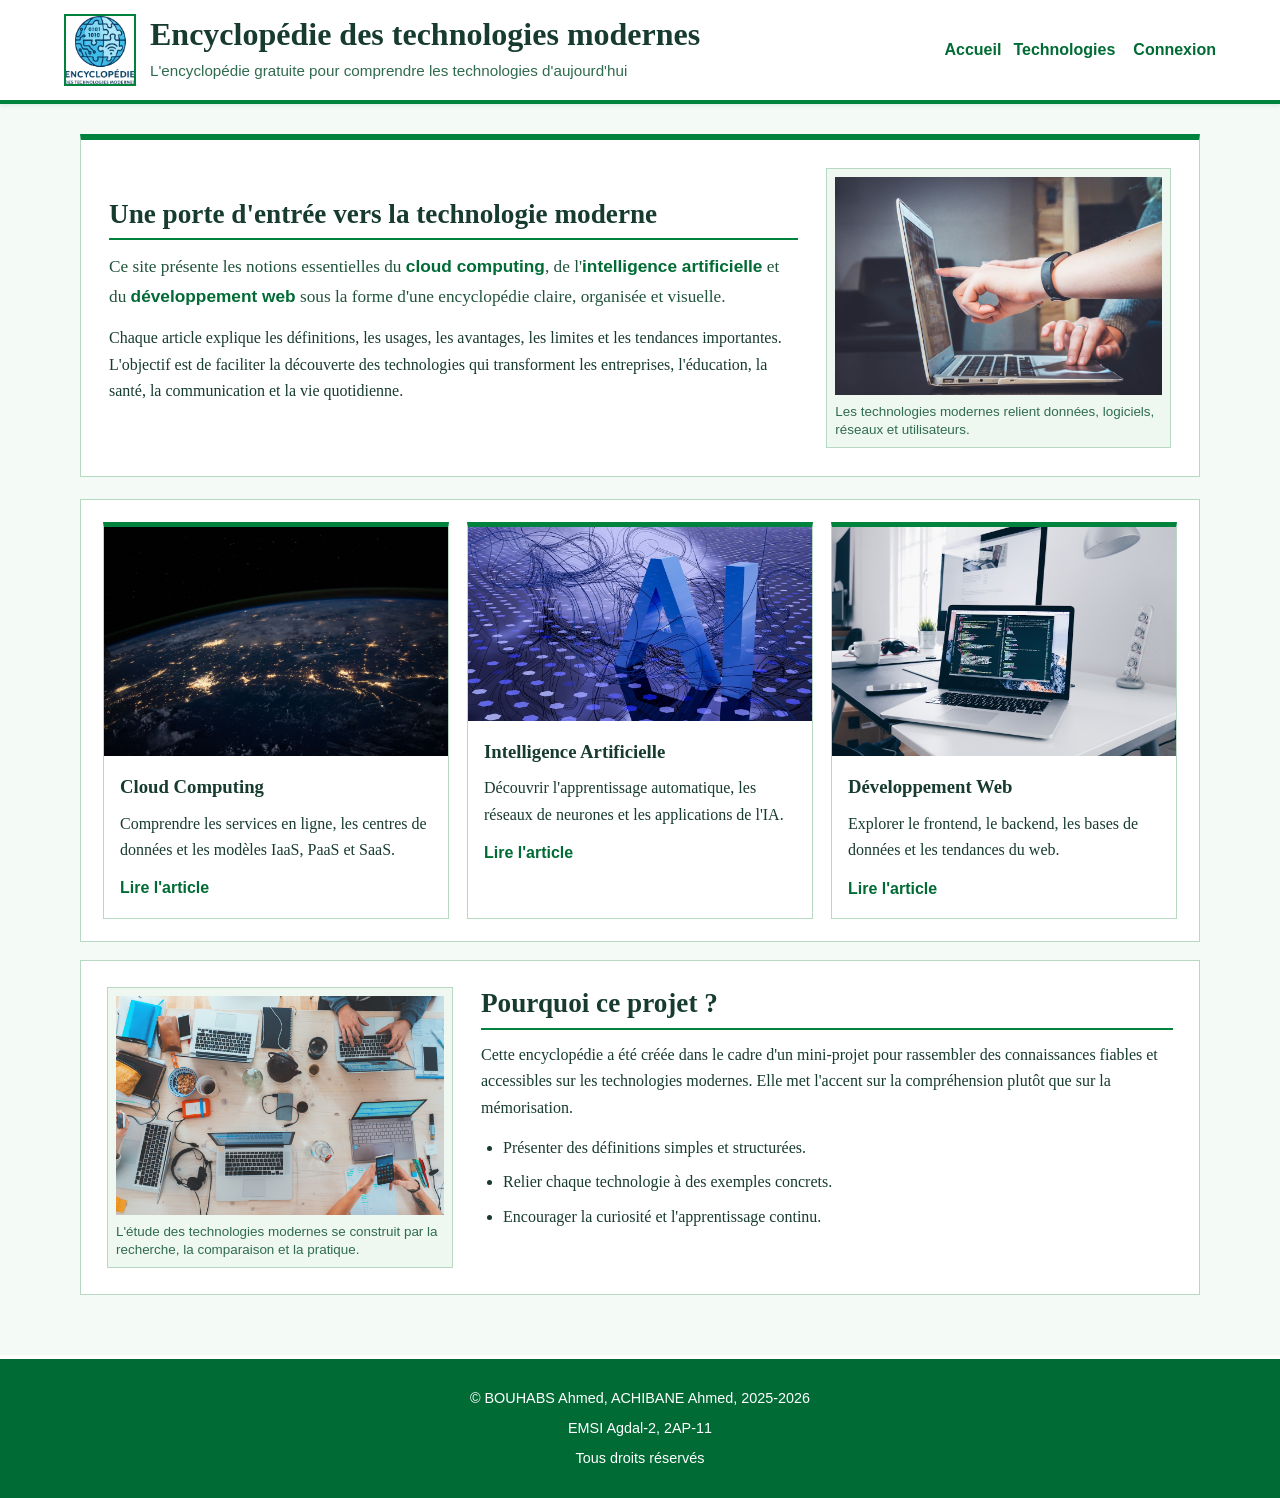
==== commit e73c699e: "final touches" ====
--- a/index.html
+++ b/index.html
@@ -4,7 +4,7 @@
     <meta charset="UTF-8">
     <meta name="viewport" content="width=device-width, initial-scale=1.0">
     <title>Encyclopédie des technologies modernes</title>
-    <link rel="icon" href="logo-projet.jpg" type="image/jpeg">
+    <link rel="icon" href="images/logo-projet.jpg" type="image/jpeg">
     <link rel="stylesheet" href="styles.css">
     <script src="script.js"></script>
 </head>
@@ -12,7 +12,7 @@
     <header>
         <div class="logo">
             <a href="index.html">
-                <img src="logo-projet.jpg" alt="Logo Encyclopédie des technologies modernes" width="100" height="100">
+                <img src="images/logo-projet.jpg" alt="Logo Encyclopédie des technologies modernes" width="100" height="100">
             </a>
             <div>
                 <h1>Encyclopédie des technologies modernes</h1>
@@ -44,14 +44,14 @@
                 <p>Chaque article explique les définitions, les usages, les avantages, les limites et les tendances importantes. L'objectif est de faciliter la découverte des technologies qui transforment les entreprises, l'éducation, la santé, la communication et la vie quotidienne.</p>
             </div>
             <figure class="imagearticle">
-                <img src="https://images.unsplash.com/photo-1516321318423-f06f85e504b3" alt="Ordinateur portable affichant des interfaces numériques">
+                <img src="images/technology-dashboard.jpg" alt="Ordinateur portable affichant des interfaces numériques">
                 <figcaption>Les technologies modernes relient données, logiciels, réseaux et utilisateurs.</figcaption>
             </figure>
         </section>
 
         <section class="listearticles" aria-label="Articles principaux">
             <article class="carte">
-                <img src="https://images.unsplash.com/photo-1451187580459-43490279c0fa" alt="Vue de la Terre connectée par des réseaux numériques">
+                <img src="images/cloud-network.jpg" alt="Vue de la Terre connectée par des réseaux numériques">
                 <div>
                     <h3>Cloud Computing</h3>
                     <p>Comprendre les services en ligne, les centres de données et les modèles IaaS, PaaS et SaaS.</p>
@@ -60,7 +60,7 @@
             </article>
 
             <article class="carte">
-                <img src="https://images.unsplash.com/photo-1677442136019-21780ecad995" alt="un réseau d'intelligence artificielle">
+                <img src="images/ai-network.jpg" alt="un réseau d'intelligence artificielle">
                 <div>
                     <h3>Intelligence Artificielle</h3>
                     <p>Découvrir l'apprentissage automatique, les réseaux de neurones et les applications de l'IA.</p>
@@ -69,7 +69,7 @@
             </article>
 
             <article class="carte">
-                <img src="https://images.unsplash.com/photo-1498050108023-c5249f4df085" alt="Code informatique">
+                <img src="images/web-code.jpg" alt="Code informatique">
                 <div>
                     <h3>Développement Web</h3>
                     <p>Explorer le frontend, le backend, les bases de données et les tendances du web.</p>
@@ -89,7 +89,7 @@
                 </ul>
             </div>
             <figure class="imagearticle">
-                <img src="https://images.unsplash.com/photo-1519389950473-47ba0277781c" alt="Groupe travaillant">
+                <img src="images/team-work.jpg" alt="Groupe travaillant">
                 <figcaption>L'étude des technologies modernes se construit par la recherche, la comparaison et la pratique.</figcaption>
             </figure>
         </section>
--- a/styles.css
+++ b/styles.css
@@ -1,3 +1,4 @@
+/*general*/
 * {
     box-sizing: border-box;
 }
@@ -26,7 +27,8 @@
     box-shadow: 0 1px 5px rgba(0, 82, 46, 0.12);
     z-index: 20;
 }
-
+/*---------------------*/
+/*Logo*/
 .logo {
     display: flex;
     align-items: center;
@@ -53,7 +55,8 @@
     font-family: Arial, Helvetica, sans-serif;
     font-size: 0.95rem;
 }
-
+/*---------------------*/
+/*Nav + les anchors*/
 nav,
 .menu,
 .menulogin {
@@ -107,6 +110,56 @@
     gap: 6px;
 }
 
+.intro a {
+    color: #006b35;
+    font-family: Arial, Helvetica, sans-serif;
+    font-weight: 600;
+    text-decoration: none;
+}
+
+.intro a:hover {
+    color: #004f2a;
+    text-decoration: underline;
+}
+
+.resume a {
+    color: #006b35;
+    font-family: Arial, Helvetica, sans-serif;
+    font-weight: 600;
+    text-decoration: none;
+}
+
+.intro a:hover {
+    color: #004f2a;
+    text-decoration: underline;
+}
+
+td a {
+    color: #006b35;
+    font-family: Arial, Helvetica, sans-serif;
+    font-weight: 600;
+    text-decoration: none;
+}
+
+td a:hover {
+    color: #004f2a;
+    text-decoration: underline;
+}
+
+
+.texte a {
+    color: #006b35;
+    font-family: Arial, Helvetica, sans-serif;
+    font-weight: 600;
+    text-decoration: none;
+}
+
+.texte a:hover {
+    color: #004f2a;
+    text-decoration: underline;
+}
+/*---------------------*/
+/*Main + les sections*/
 main {
     width: 90%;
     max-width: 1120px;
@@ -236,7 +289,8 @@
     color: #004f2a;
     text-decoration: underline;
 }
-
+/*---------ne pas toucher stp----------*/
+/*tableau*/
 .tabcomparaison {
     width: 100%;
     border-collapse: collapse;
@@ -262,7 +316,8 @@
     align-items: center;
     padding: 28px;
 }
-
+/*-----------------*/
+/*Formulaire*/
 form {
     font-family: Arial, Helvetica, sans-serif;
 }
@@ -305,7 +360,7 @@
     margin-top: 12px;
     color: #006b35;
 }
-
+/*------------*/
 footer {
     padding: 22px 5vw;
     color: #ffffff;
